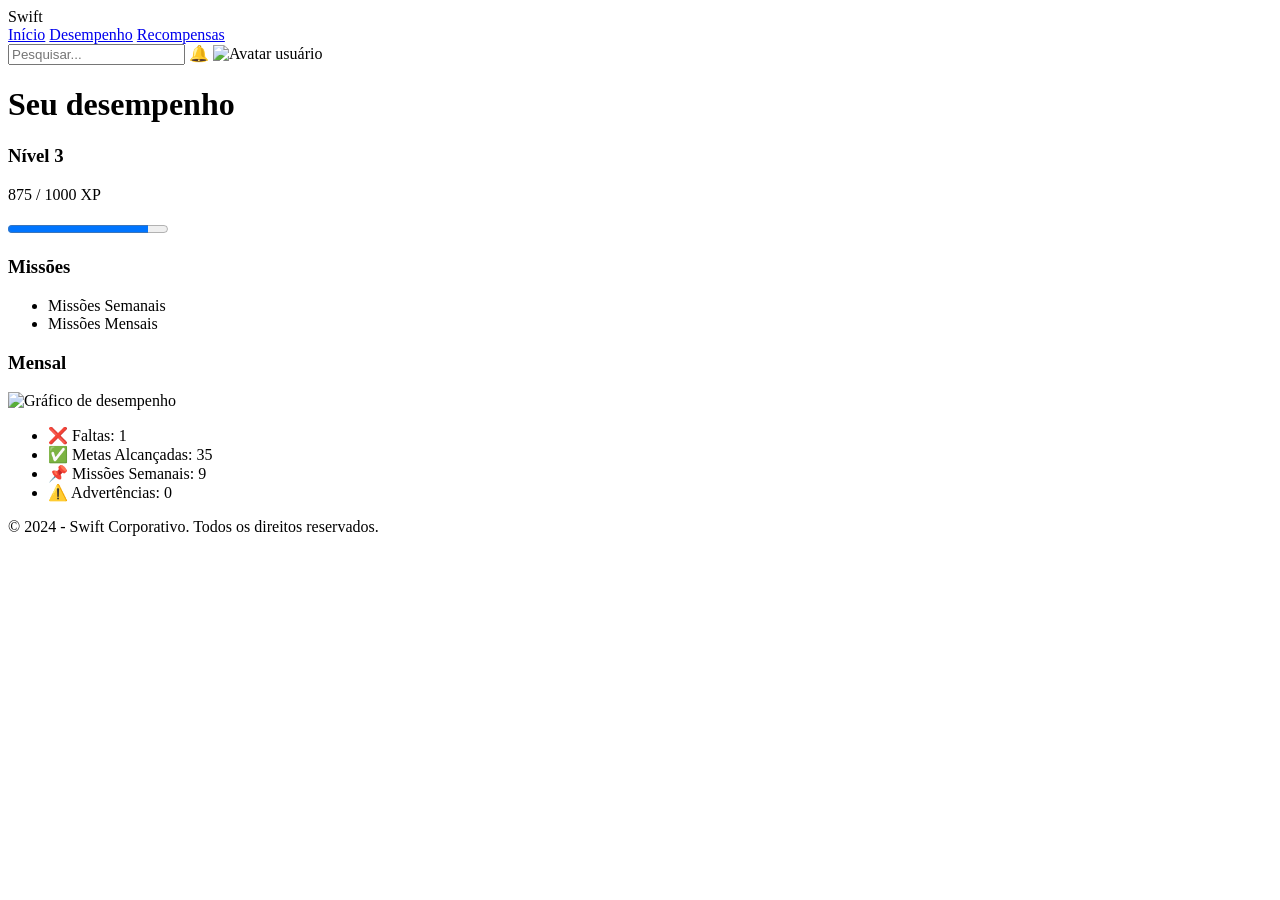
==== pages/Desempenho.html @ 52b8bec0 "Primeiras modificacoes do Desempenho" ====
<!DOCTYPE html>
<html lang="pt-br">
<head>
  <meta charset="UTF-8">
  <meta name="viewport" content="width=device-width, initial-scale=1.0">
  <title>Painel de Desempenho</title>
  <link rel="stylesheet" href="Desempenho.css">
</head>
<body>

  <!-- HEADER -->
  <header class="topo">
    <div class="logo">Swift</div>
    <nav class="menu">
      <a href="#">Início</a>
      <a href="#">Desempenho</a>
      <a href="#">Recompensas</a>
    </nav>
    <div class="acoes">
      <input type="text" placeholder="Pesquisar...">
      <span class="icone">🔔</span>
      <img src="avatar.png" alt="Avatar usuário" class="avatar">
    </div>
  </header>

  <!-- MAIN -->
  <main class="conteudo">
    <h1>Seu desempenho</h1>

    <section class="grid">
      <!-- CARD 1 -->
      <div class="card desempenho">
        <h3>Nível 3</h3>
        <p>875 / 1000 XP</p>
        <!-- barra de progresso -->
        <progress value="875" max="1000"></progress>
      </div>

      <!-- CARD 2 -->
      <div class="card missoes">
        <h3>Missões</h3>
        <ul>
          <li>Missões Semanais</li>
          <li>Missões Mensais</li>
        </ul>
      </div>

      <!-- CARD 3 -->
      <div class="card mensal">
        <h3>Mensal</h3>
        <img src="grafico.png" alt="Gráfico de desempenho">
      </div>

      <!-- CARD 4 -->
      <div class="card resumo">
        <ul>
          <li>❌ Faltas: 1</li>
          <li>✅ Metas Alcançadas: 35</li>
          <li>📌 Missões Semanais: 9</li>
          <li>⚠️ Advertências: 0</li>
        </ul>
      </div>
    </section>
  </main>

  <!-- FOOTER -->
  <footer>
    © 2024 - Swift Corporativo. Todos os direitos reservados.
  </footer>

</body>
</html>
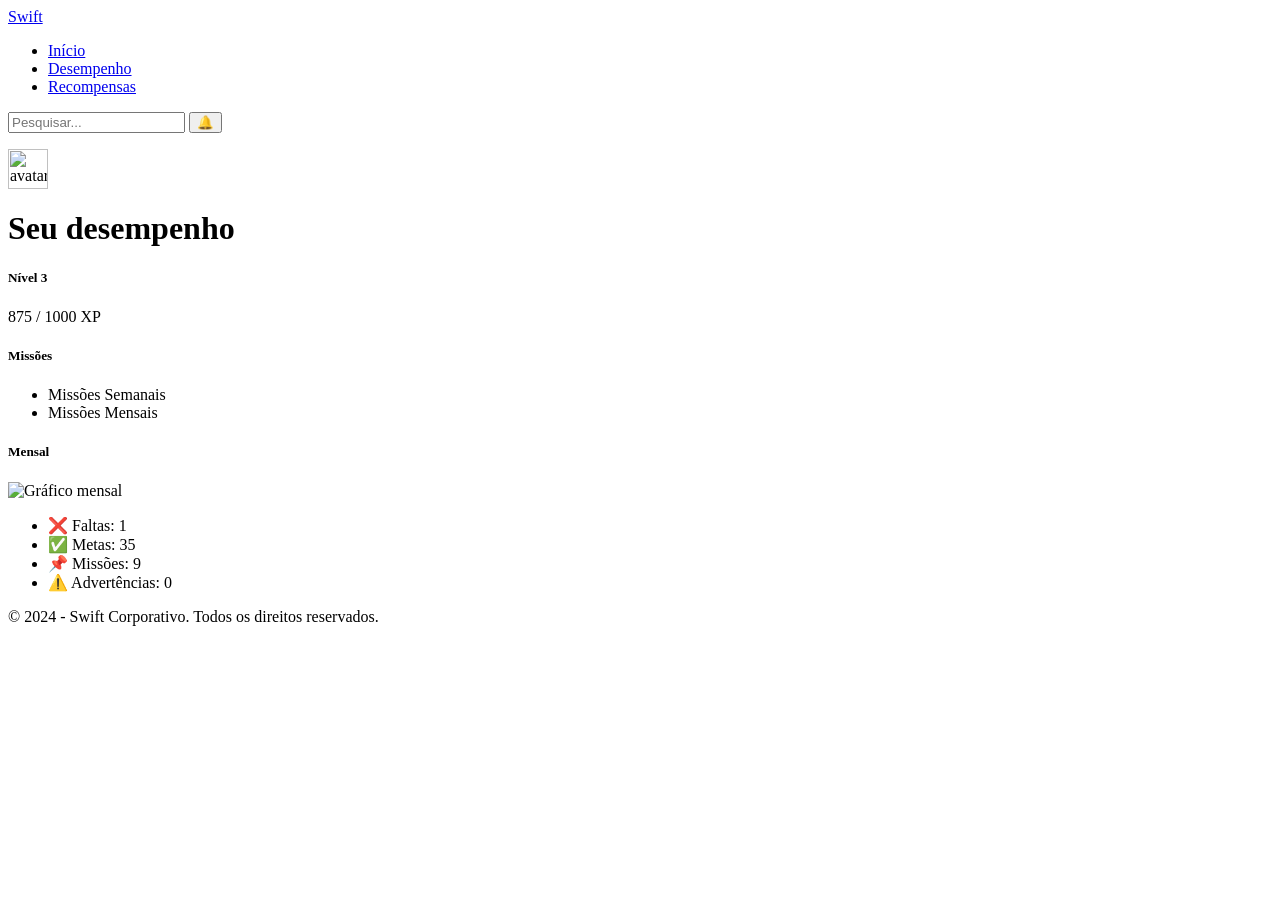
==== commit b1b81bac: "Desempenho HTML" ====
--- a/pages/Desempenho.html
+++ b/pages/Desempenho.html
@@ -1,72 +1,75 @@
-<!DOCTYPE html>
-<html lang="pt-br">
-<head>
-  <meta charset="UTF-8">
-  <meta name="viewport" content="width=device-width, initial-scale=1.0">
-  <title>Painel de Desempenho</title>
-  <link rel="stylesheet" href="Desempenho.css">
-</head>
-<body>
+<body class="bg-light">
 
   <!-- HEADER -->
-  <header class="topo">
-    <div class="logo">Swift</div>
-    <nav class="menu">
-      <a href="#">Início</a>
-      <a href="#">Desempenho</a>
-      <a href="#">Recompensas</a>
-    </nav>
-    <div class="acoes">
-      <input type="text" placeholder="Pesquisar...">
-      <span class="icone">🔔</span>
-      <img src="avatar.png" alt="Avatar usuário" class="avatar">
+  <nav class="navbar navbar-expand-lg navbar-light bg-white border-bottom px-3">
+    <a class="navbar-brand text-danger fw-bold" href="#">Swift</a>
+    <div class="collapse navbar-collapse">
+      <ul class="navbar-nav me-auto">
+        <li class="nav-item"><a class="nav-link active" href="#">Início</a></li>
+        <li class="nav-item"><a class="nav-link" href="#">Desempenho</a></li>
+        <li class="nav-item"><a class="nav-link" href="#">Recompensas</a></li>
+      </ul>
+      <form class="d-flex">
+        <input class="form-control me-2" type="search" placeholder="Pesquisar...">
+        <button class="btn btn-outline-danger">🔔</button>
+      </form>
+      <img src="avatar.png" alt="avatar" class="rounded-circle ms-3" width="40">
     </div>
-  </header>
+  </nav>
 
   <!-- MAIN -->
-  <main class="conteudo">
-    <h1>Seu desempenho</h1>
+  <main class="container my-4">
+    <h1 class="mb-4">Seu desempenho</h1>
 
-    <section class="grid">
-      <!-- CARD 1 -->
-      <div class="card desempenho">
-        <h3>Nível 3</h3>
-        <p>875 / 1000 XP</p>
-        <!-- barra de progresso -->
-        <progress value="875" max="1000"></progress>
+    <!-- GRID RESPONSIVO -->
+    <div class="row g-3">
+      <!-- Card desempenho -->
+      <div class="col-md-6">
+        <div class="card p-3">
+          <h5 class="card-title">Nível 3</h5>
+          <p>875 / 1000 XP</p>
+          <div class="progress">
+            <div class="progress-bar bg-success" style="width: 87%"></div>
+          </div>
+        </div>
       </div>
 
-      <!-- CARD 2 -->
-      <div class="card missoes">
-        <h3>Missões</h3>
-        <ul>
-          <li>Missões Semanais</li>
-          <li>Missões Mensais</li>
-        </ul>
+      <!-- Card Missões -->
+      <div class="col-md-6">
+        <div class="card p-3">
+          <h5 class="card-title">Missões</h5>
+          <ul>
+            <li>Missões Semanais</li>
+            <li>Missões Mensais</li>
+          </ul>
+        </div>
       </div>
 
-      <!-- CARD 3 -->
-      <div class="card mensal">
-        <h3>Mensal</h3>
-        <img src="grafico.png" alt="Gráfico de desempenho">
+      <!-- Card Gráfico -->
+      <div class="col-md-8">
+        <div class="card p-3">
+          <h5 class="card-title">Mensal</h5>
+          <img src="grafico.png" class="img-fluid" alt="Gráfico mensal">
+        </div>
       </div>
 
-      <!-- CARD 4 -->
-      <div class="card resumo">
-        <ul>
-          <li>❌ Faltas: 1</li>
-          <li>✅ Metas Alcançadas: 35</li>
-          <li>📌 Missões Semanais: 9</li>
-          <li>⚠️ Advertências: 0</li>
-        </ul>
+      <!-- Card Resumo -->
+      <div class="col-md-4">
+        <div class="card p-3">
+          <ul class="list-group list-group-flush">
+            <li class="list-group-item">❌ Faltas: 1</li>
+            <li class="list-group-item">✅ Metas: 35</li>
+            <li class="list-group-item">📌 Missões: 9</li>
+            <li class="list-group-item">⚠️ Advertências: 0</li>
+          </ul>
+        </div>
       </div>
-    </section>
+    </div>
   </main>
 
   <!-- FOOTER -->
-  <footer>
+  <footer class="bg-dark text-white text-center py-3">
     © 2024 - Swift Corporativo. Todos os direitos reservados.
   </footer>
 
-</body>
-</html>
+</body>
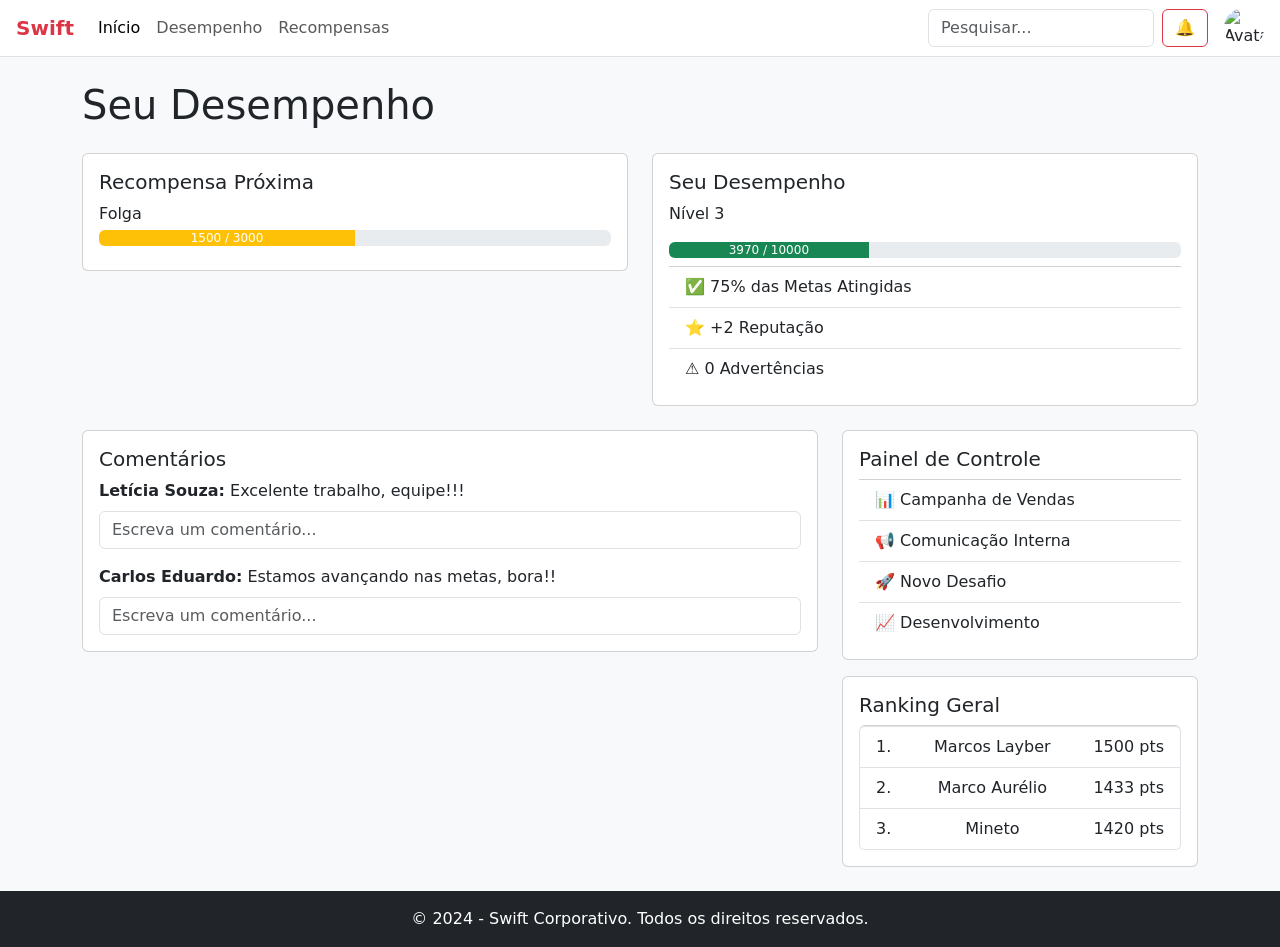
==== commit dc99af8f: "Mudancas no layout com Bootstrap" ====
--- a/pages/Desempenho.html
+++ b/pages/Desempenho.html
@@ -1,67 +1,109 @@
+<!DOCTYPE html>
+<html lang="pt-br">
+<head>
+  <meta charset="UTF-8">
+  <meta name="viewport" content="width=device-width, initial-scale=1.0">
+  <title>Painel de Desempenho</title>
+  <!-- Bootstrap CSS -->
+  <link href="https://cdn.jsdelivr.net/npm/bootstrap@5.3.3/dist/css/bootstrap.min.css" rel="stylesheet">
+</head>
 <body class="bg-light">
 
   <!-- HEADER -->
   <nav class="navbar navbar-expand-lg navbar-light bg-white border-bottom px-3">
-    <a class="navbar-brand text-danger fw-bold" href="#">Swift</a>
-    <div class="collapse navbar-collapse">
+    <a class="navbar-brand fw-bold text-danger" href="#">Swift</a>
+
+    <button class="navbar-toggler" type="button" data-bs-toggle="collapse" data-bs-target="#menu">
+      <span class="navbar-toggler-icon"></span>
+    </button>
+
+    <div class="collapse navbar-collapse" id="menu">
       <ul class="navbar-nav me-auto">
         <li class="nav-item"><a class="nav-link active" href="#">Início</a></li>
         <li class="nav-item"><a class="nav-link" href="#">Desempenho</a></li>
         <li class="nav-item"><a class="nav-link" href="#">Recompensas</a></li>
       </ul>
+
       <form class="d-flex">
         <input class="form-control me-2" type="search" placeholder="Pesquisar...">
-        <button class="btn btn-outline-danger">🔔</button>
+        <button class="btn btn-outline-danger" type="button">🔔</button>
       </form>
-      <img src="avatar.png" alt="avatar" class="rounded-circle ms-3" width="40">
+      <img src="avatar.png" alt="Avatar" class="rounded-circle ms-3" width="40">
     </div>
   </nav>
 
   <!-- MAIN -->
   <main class="container my-4">
-    <h1 class="mb-4">Seu desempenho</h1>
+    <h1 class="mb-4">Seu Desempenho</h1>
 
-    <!-- GRID RESPONSIVO -->
-    <div class="row g-3">
-      <!-- Card desempenho -->
+    <div class="row g-4">
+      <!-- Card Recompensa -->
       <div class="col-md-6">
         <div class="card p-3">
-          <h5 class="card-title">Nível 3</h5>
-          <p>875 / 1000 XP</p>
-          <div class="progress">
-            <div class="progress-bar bg-success" style="width: 87%"></div>
+          <h5 class="card-title">Recompensa Próxima</h5>
+          <p class="mb-1">Folga</p>
+          <div class="progress mb-2">
+            <div class="progress-bar bg-warning" style="width: 50%">1500 / 3000</div>
           </div>
         </div>
       </div>
 
-      <!-- Card Missões -->
+      <!-- Card Desempenho -->
       <div class="col-md-6">
         <div class="card p-3">
-          <h5 class="card-title">Missões</h5>
-          <ul>
-            <li>Missões Semanais</li>
-            <li>Missões Mensais</li>
+          <h5 class="card-title">Seu Desempenho</h5>
+          <p>Nível 3</p>
+          <div class="progress mb-2">
+            <div class="progress-bar bg-success" style="width: 39%">3970 / 10000</div>
+          </div>
+          <ul class="list-group list-group-flush">
+            <li class="list-group-item">✅ 75% das Metas Atingidas</li>
+            <li class="list-group-item">⭐ +2 Reputação</li>
+            <li class="list-group-item">⚠️ 0 Advertências</li>
           </ul>
         </div>
       </div>
 
-      <!-- Card Gráfico -->
+      <!-- Card Comentários -->
       <div class="col-md-8">
         <div class="card p-3">
-          <h5 class="card-title">Mensal</h5>
-          <img src="grafico.png" class="img-fluid" alt="Gráfico mensal">
+          <h5 class="card-title">Comentários</h5>
+          <div class="mb-3">
+            <strong>Letícia Souza:</strong> Excelente trabalho, equipe!!!
+            <input type="text" class="form-control mt-2" placeholder="Escreva um comentário...">
+          </div>
+          <div>
+            <strong>Carlos Eduardo:</strong> Estamos avançando nas metas, bora!!
+            <input type="text" class="form-control mt-2" placeholder="Escreva um comentário...">
+          </div>
         </div>
       </div>
 
-      <!-- Card Resumo -->
+      <!-- Painel Lateral -->
       <div class="col-md-4">
+        <div class="card p-3 mb-3">
+          <h5>Painel de Controle</h5>
+          <ul class="list-group list-group-flush">
+            <li class="list-group-item">📊 Campanha de Vendas</li>
+            <li class="list-group-item">📢 Comunicação Interna</li>
+            <li class="list-group-item">🚀 Novo Desafio</li>
+            <li class="list-group-item">📈 Desenvolvimento</li>
+          </ul>
+        </div>
+
         <div class="card p-3">
-          <ul class="list-group list-group-flush">
-            <li class="list-group-item">❌ Faltas: 1</li>
-            <li class="list-group-item">✅ Metas: 35</li>
-            <li class="list-group-item">📌 Missões: 9</li>
-            <li class="list-group-item">⚠️ Advertências: 0</li>
-          </ul>
+          <h5>Ranking Geral</h5>
+          <ol class="list-group list-group-numbered">
+            <li class="list-group-item d-flex justify-content-between">
+              Marcos Layber <span>1500 pts</span>
+            </li>
+            <li class="list-group-item d-flex justify-content-between">
+              Marco Aurélio <span>1433 pts</span>
+            </li>
+            <li class="list-group-item d-flex justify-content-between">
+              Mineto <span>1420 pts</span>
+            </li>
+          </ol>
         </div>
       </div>
     </div>
@@ -72,4 +114,7 @@
     © 2024 - Swift Corporativo. Todos os direitos reservados.
   </footer>
 
-</body>+  <!-- Bootstrap JS -->
+  <script src="https://cdn.jsdelivr.net/npm/bootstrap@5.3.3/dist/js/bootstrap.bundle.min.js"></script>
+</body>
+</html>
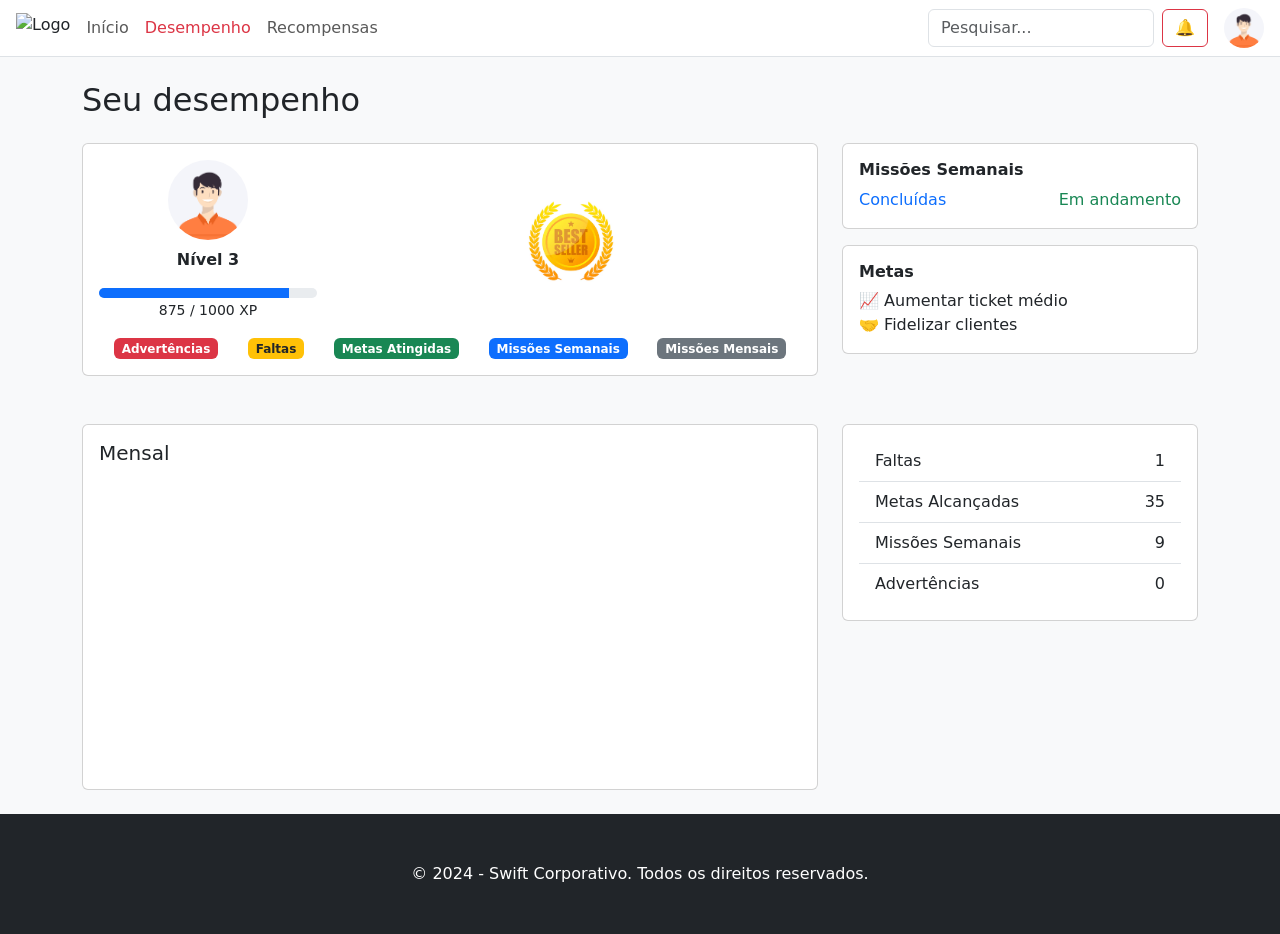
==== commit 4a81ec5f: "nova mudanca com css" ====
--- a/pages/Desempenho.html
+++ b/pages/Desempenho.html
@@ -3,15 +3,18 @@
 <head>
   <meta charset="UTF-8">
   <meta name="viewport" content="width=device-width, initial-scale=1.0">
-  <title>Painel de Desempenho</title>
+  <title>Desempenho</title>
   <!-- Bootstrap CSS -->
   <link href="https://cdn.jsdelivr.net/npm/bootstrap@5.3.3/dist/css/bootstrap.min.css" rel="stylesheet">
+  <link rel="stylesheet" href="styles.css">
 </head>
 <body class="bg-light">
 
-  <!-- HEADER -->
+  <!-- NAVBAR -->
   <nav class="navbar navbar-expand-lg navbar-light bg-white border-bottom px-3">
-    <a class="navbar-brand fw-bold text-danger" href="#">Swift</a>
+          <img src="../assets/Logo.jpg" alt="Logo" height="30" class="me-2">
+    </a>
+
 
     <button class="navbar-toggler" type="button" data-bs-toggle="collapse" data-bs-target="#menu">
       <span class="navbar-toggler-icon"></span>
@@ -19,8 +22,8 @@
 
     <div class="collapse navbar-collapse" id="menu">
       <ul class="navbar-nav me-auto">
-        <li class="nav-item"><a class="nav-link active" href="#">Início</a></li>
-        <li class="nav-item"><a class="nav-link" href="#">Desempenho</a></li>
+        <li class="nav-item"><a class="nav-link" href="#">Início</a></li>
+        <li class="nav-item"><a class="nav-link active text-danger" href="#">Desempenho</a></li>
         <li class="nav-item"><a class="nav-link" href="#">Recompensas</a></li>
       </ul>
 
@@ -28,93 +31,102 @@
         <input class="form-control me-2" type="search" placeholder="Pesquisar...">
         <button class="btn btn-outline-danger" type="button">🔔</button>
       </form>
-      <img src="avatar.png" alt="Avatar" class="rounded-circle ms-3" width="40">
+      <img src="../assets/1.png" alt="Avatar" class="rounded-circle ms-3" width="40">
     </div>
   </nav>
 
-  <!-- MAIN -->
-  <main class="container my-4">
-    <h1 class="mb-4">Seu Desempenho</h1>
+  <!-- CONTEÚDO -->
+<main class="container my-4">
+  <h2 class="mb-4">Seu desempenho</h2>
 
-    <div class="row g-4">
-      <!-- Card Recompensa -->
-      <div class="col-md-6">
-        <div class="card p-3">
-          <h5 class="card-title">Recompensa Próxima</h5>
-          <p class="mb-1">Folga</p>
-          <div class="progress mb-2">
-            <div class="progress-bar bg-warning" style="width: 50%">1500 / 3000</div>
+  <!-- Linha 1: Card principal + Card lateral metas -->
+  <div class="row g-4">
+    <!-- Card principal com nível -->
+    <div class="col-lg-8">
+      <div class="card p-3">
+        <div class="row align-items-center">
+          <div class="col-md-4 text-center">
+            <img src="../assets/1.png" alt="Avatar" class="rounded-circle" width="80">
+            <p class="fw-bold mt-2">Nível 3</p>
+            <div class="progress" style="height: 10px;">
+              <div class="progress-bar bg-primary" style="width: 87%"></div>
+            </div>
+            <small>875 / 1000 XP</small>
           </div>
+          <div class="col-md-8 text-center">
+            <img src="../assets/Medalha.jpg" alt="Medalha" width="120">
+          </div>
+        </div>
+
+        <div class="d-flex flex-wrap justify-content-around mt-3">
+          <span class="badge bg-danger">Advertências</span>
+          <span class="badge bg-warning text-dark">Faltas</span>
+          <span class="badge bg-success">Metas Atingidas</span>
+          <span class="badge bg-primary">Missões Semanais</span>
+          <span class="badge bg-secondary">Missões Mensais</span>
+        </div>
+      </div>
+    </div>
+
+    <!-- Card lateral metas -->
+    <div class="col-lg-4">
+      <div class="card p-3 mb-3">
+        <h6 class="fw-bold">Missões Semanais</h6>
+        <div class="d-flex justify-content-between">
+          <span class="text-primary">Concluídas</span>
+          <span class="text-success">Em andamento</span>
         </div>
       </div>
 
-      <!-- Card Desempenho -->
-      <div class="col-md-6">
-        <div class="card p-3">
-          <h5 class="card-title">Seu Desempenho</h5>
-          <p>Nível 3</p>
-          <div class="progress mb-2">
-            <div class="progress-bar bg-success" style="width: 39%">3970 / 10000</div>
-          </div>
-          <ul class="list-group list-group-flush">
-            <li class="list-group-item">✅ 75% das Metas Atingidas</li>
-            <li class="list-group-item">⭐ +2 Reputação</li>
-            <li class="list-group-item">⚠️ 0 Advertências</li>
-          </ul>
-        </div>
+      <div class="card p-3">
+        <h6 class="fw-bold">Metas</h6>
+        <ul class="list-unstyled mb-0">
+          <li>📈 Aumentar ticket médio</li>
+          <li>🤝 Fidelizar clientes</li>
+        </ul>
       </div>
+    </div>
+  </div>
 
-      <!-- Card Comentários -->
-      <div class="col-md-8">
-        <div class="card p-3">
-          <h5 class="card-title">Comentários</h5>
-          <div class="mb-3">
-            <strong>Letícia Souza:</strong> Excelente trabalho, equipe!!!
-            <input type="text" class="form-control mt-2" placeholder="Escreva um comentário...">
-          </div>
-          <div>
-            <strong>Carlos Eduardo:</strong> Estamos avançando nas metas, bora!!
-            <input type="text" class="form-control mt-2" placeholder="Escreva um comentário...">
-          </div>
-        </div>
-      </div>
-
-      <!-- Painel Lateral -->
-      <div class="col-md-4">
-        <div class="card p-3 mb-3">
-          <h5>Painel de Controle</h5>
-          <ul class="list-group list-group-flush">
-            <li class="list-group-item">📊 Campanha de Vendas</li>
-            <li class="list-group-item">📢 Comunicação Interna</li>
-            <li class="list-group-item">🚀 Novo Desafio</li>
-            <li class="list-group-item">📈 Desenvolvimento</li>
-          </ul>
-        </div>
-
-        <div class="card p-3">
-          <h5>Ranking Geral</h5>
-          <ol class="list-group list-group-numbered">
-            <li class="list-group-item d-flex justify-content-between">
-              Marcos Layber <span>1500 pts</span>
-            </li>
-            <li class="list-group-item d-flex justify-content-between">
-              Marco Aurélio <span>1433 pts</span>
-            </li>
-            <li class="list-group-item d-flex justify-content-between">
-              Mineto <span>1420 pts</span>
-            </li>
-          </ol>
+  <!-- Linha 2: Gráfico mensal + Estatísticas -->
+  <div class="row g-4 mt-4">
+    <!-- Gráfico mensal -->
+    <div class="col-lg-8">
+      <div class="card p-3">
+        <h5 class="card-title">Mensal</h5>
+        <div class="chart-container" style="height:300px;">
+          <canvas id="monthlyChart"></canvas>
         </div>
       </div>
     </div>
-  </main>
+
+    <!-- Estatísticas -->
+    <div class="col-lg-4">
+      <div class="card p-3">
+        <ul class="list-group list-group-flush">
+          <li class="list-group-item d-flex justify-content-between">Faltas <span>1</span></li>
+          <li class="list-group-item d-flex justify-content-between">Metas Alcançadas <span>35</span></li>
+          <li class="list-group-item d-flex justify-content-between">Missões Semanais <span>9</span></li>
+          <li class="list-group-item d-flex justify-content-between">Advertências <span>0</span></li>
+        </ul>
+      </div>
+    </div>
+  </div>
+</main>
 
   <!-- FOOTER -->
-  <footer class="bg-dark text-white text-center py-3">
+  <footer class="bg-dark text-white text-center py-5">
     © 2024 - Swift Corporativo. Todos os direitos reservados.
   </footer>
 
-  <!-- Bootstrap JS -->
-  <script src="https://cdn.jsdelivr.net/npm/bootstrap@5.3.3/dist/js/bootstrap.bundle.min.js"></script>
+<!-- Bootstrap JS -->
+<script src="https://cdn.jsdelivr.net/npm/bootstrap@5.3.3/dist/js/bootstrap.bundle.min.js"></script>
+
+<!-- Chart.js -->
+<script src="https://cdn.jsdelivr.net/npm/chart.js"></script>
+
+<!-- Seu JS -->
+<script src="../script/script.js"></script>
+
 </body>
-</html>+</html>
